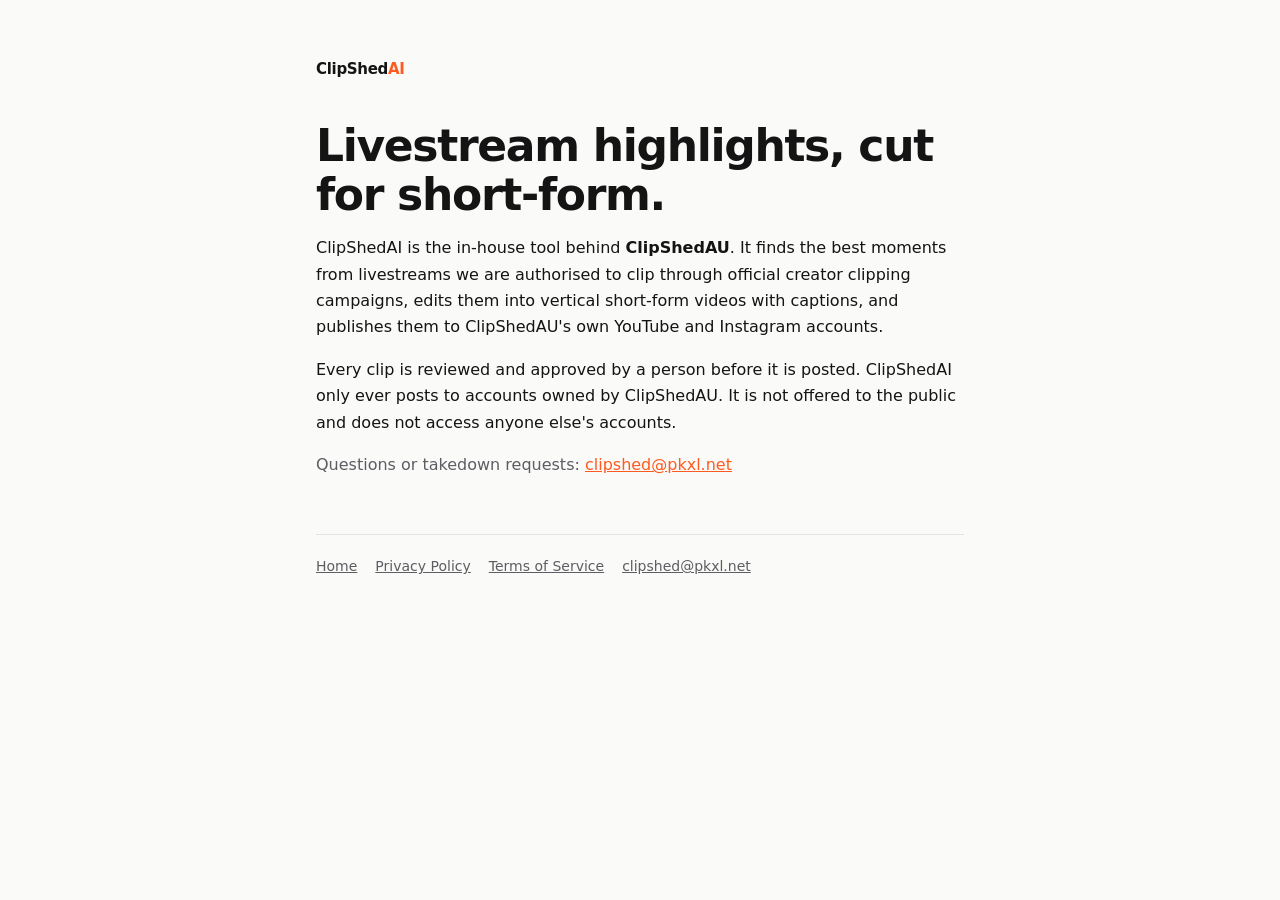
==== index.html @ b75b686b "ClipShedAI public homepage, privacy policy, terms Co-Authored-By: Claude Opus 5.5 <noreply@anthropic" ====
<!doctype html>
<html lang="en"><head><meta charset="utf-8"><meta name="viewport" content="width=device-width,initial-scale=1">
<title>ClipShedAI</title><meta name="description" content="ClipShedAI makes short-form highlight clips of livestreams for ClipShedAU."><link rel="stylesheet" href="style.css"></head>
<body><main><a class="brand" href="./">ClipShed<span>AI</span></a>
<h1>Livestream highlights, cut for short-form.</h1>
<p>ClipShedAI is the in-house tool behind <strong>ClipShedAU</strong>. It finds the best moments from livestreams we are authorised to clip through official creator clipping campaigns, edits them into vertical short-form videos with captions, and publishes them to ClipShedAU's own YouTube and Instagram accounts.</p>
<p>Every clip is reviewed and approved by a person before it is posted. ClipShedAI only ever posts to accounts owned by ClipShedAU. It is not offered to the public and does not access anyone else's accounts.</p>
<p class="muted">Questions or takedown requests: <a href="mailto:clipshed@pkxl.net">clipshed@pkxl.net</a></p>
<nav><a href="./">Home</a><a href="privacy.html">Privacy Policy</a><a href="terms.html">Terms of Service</a><a href="mailto:clipshed@pkxl.net">clipshed@pkxl.net</a></nav></main></body></html>
---- style.css ----
:root{--bg:#0e0e0f;--fg:#ececec;--muted:#9a9a9e;--accent:#ff5a1f;--line:#26262a}
@media (prefers-color-scheme: light){:root{--bg:#fafaf8;--fg:#141414;--muted:#5d5d63;--line:#e3e3df}}
*{box-sizing:border-box}
body{margin:0;background:var(--bg);color:var(--fg);font:16px/1.65 ui-sans-serif,system-ui,-apple-system,"Segoe UI",sans-serif}
main{max-width:680px;margin:0 auto;padding:56px 16px 80px}
.brand{font-weight:800;letter-spacing:-.02em;font-size:15px;text-decoration:none;color:var(--fg)}
.brand span{color:var(--accent)}
h1{font-size:clamp(30px,6vw,44px);line-height:1.1;letter-spacing:-.03em;margin:40px 0 16px}
h2{font-size:19px;margin:36px 0 8px}
p,li{color:var(--fg)}
.muted{color:var(--muted)}
a{color:var(--accent)}
nav{display:flex;gap:18px;flex-wrap:wrap;margin-top:56px;padding-top:20px;border-top:1px solid var(--line);font-size:14px}
nav a{color:var(--muted)}
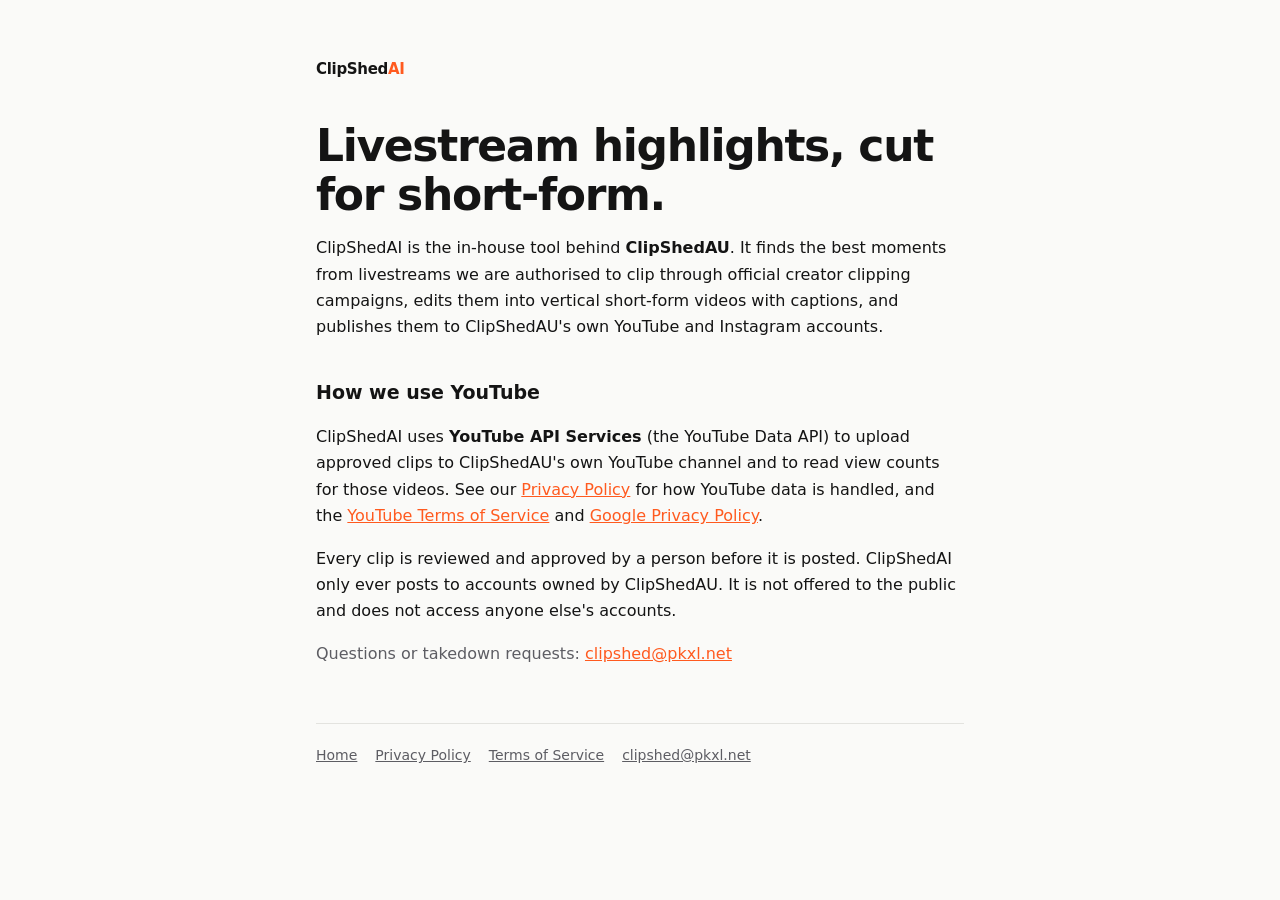
==== commit 2470f60c: "Homepage: describe YouTube API Services use Co-Authored-By: Claude Opus 5.5 <noreply@anthropic.com>" ====
--- a/index.html
+++ b/index.html
@@ -4,6 +4,8 @@
 <body><main><a class="brand" href="./">ClipShed<span>AI</span></a>
 <h1>Livestream highlights, cut for short-form.</h1>
 <p>ClipShedAI is the in-house tool behind <strong>ClipShedAU</strong>. It finds the best moments from livestreams we are authorised to clip through official creator clipping campaigns, edits them into vertical short-form videos with captions, and publishes them to ClipShedAU's own YouTube and Instagram accounts.</p>
+<h2>How we use YouTube</h2>
+<p>ClipShedAI uses <strong>YouTube API Services</strong> (the YouTube Data API) to upload approved clips to ClipShedAU's own YouTube channel and to read view counts for those videos. See our <a href="privacy.html">Privacy Policy</a> for how YouTube data is handled, and the <a href="https://www.youtube.com/t/terms">YouTube Terms of Service</a> and <a href="https://policies.google.com/privacy">Google Privacy Policy</a>.</p>
 <p>Every clip is reviewed and approved by a person before it is posted. ClipShedAI only ever posts to accounts owned by ClipShedAU. It is not offered to the public and does not access anyone else's accounts.</p>
 <p class="muted">Questions or takedown requests: <a href="mailto:clipshed@pkxl.net">clipshed@pkxl.net</a></p>
 <nav><a href="./">Home</a><a href="privacy.html">Privacy Policy</a><a href="terms.html">Terms of Service</a><a href="mailto:clipshed@pkxl.net">clipshed@pkxl.net</a></nav></main></body></html>
